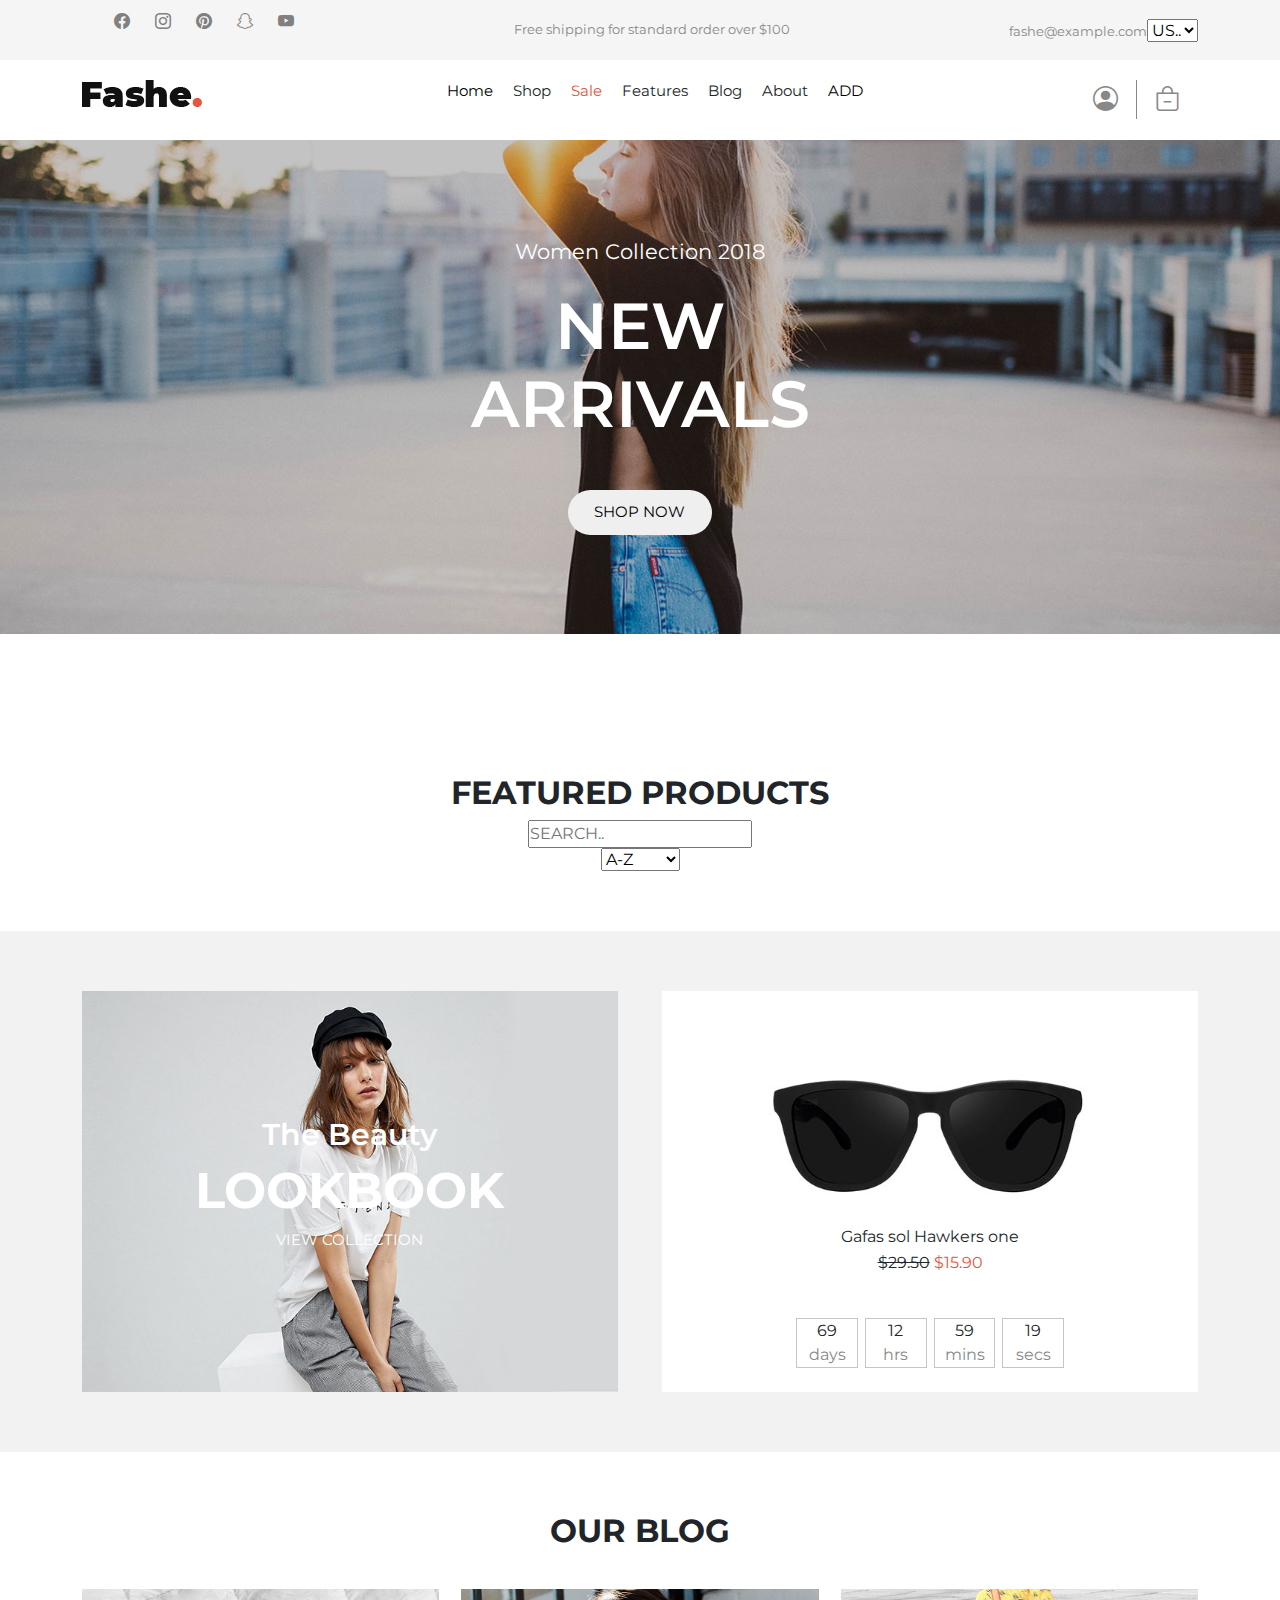
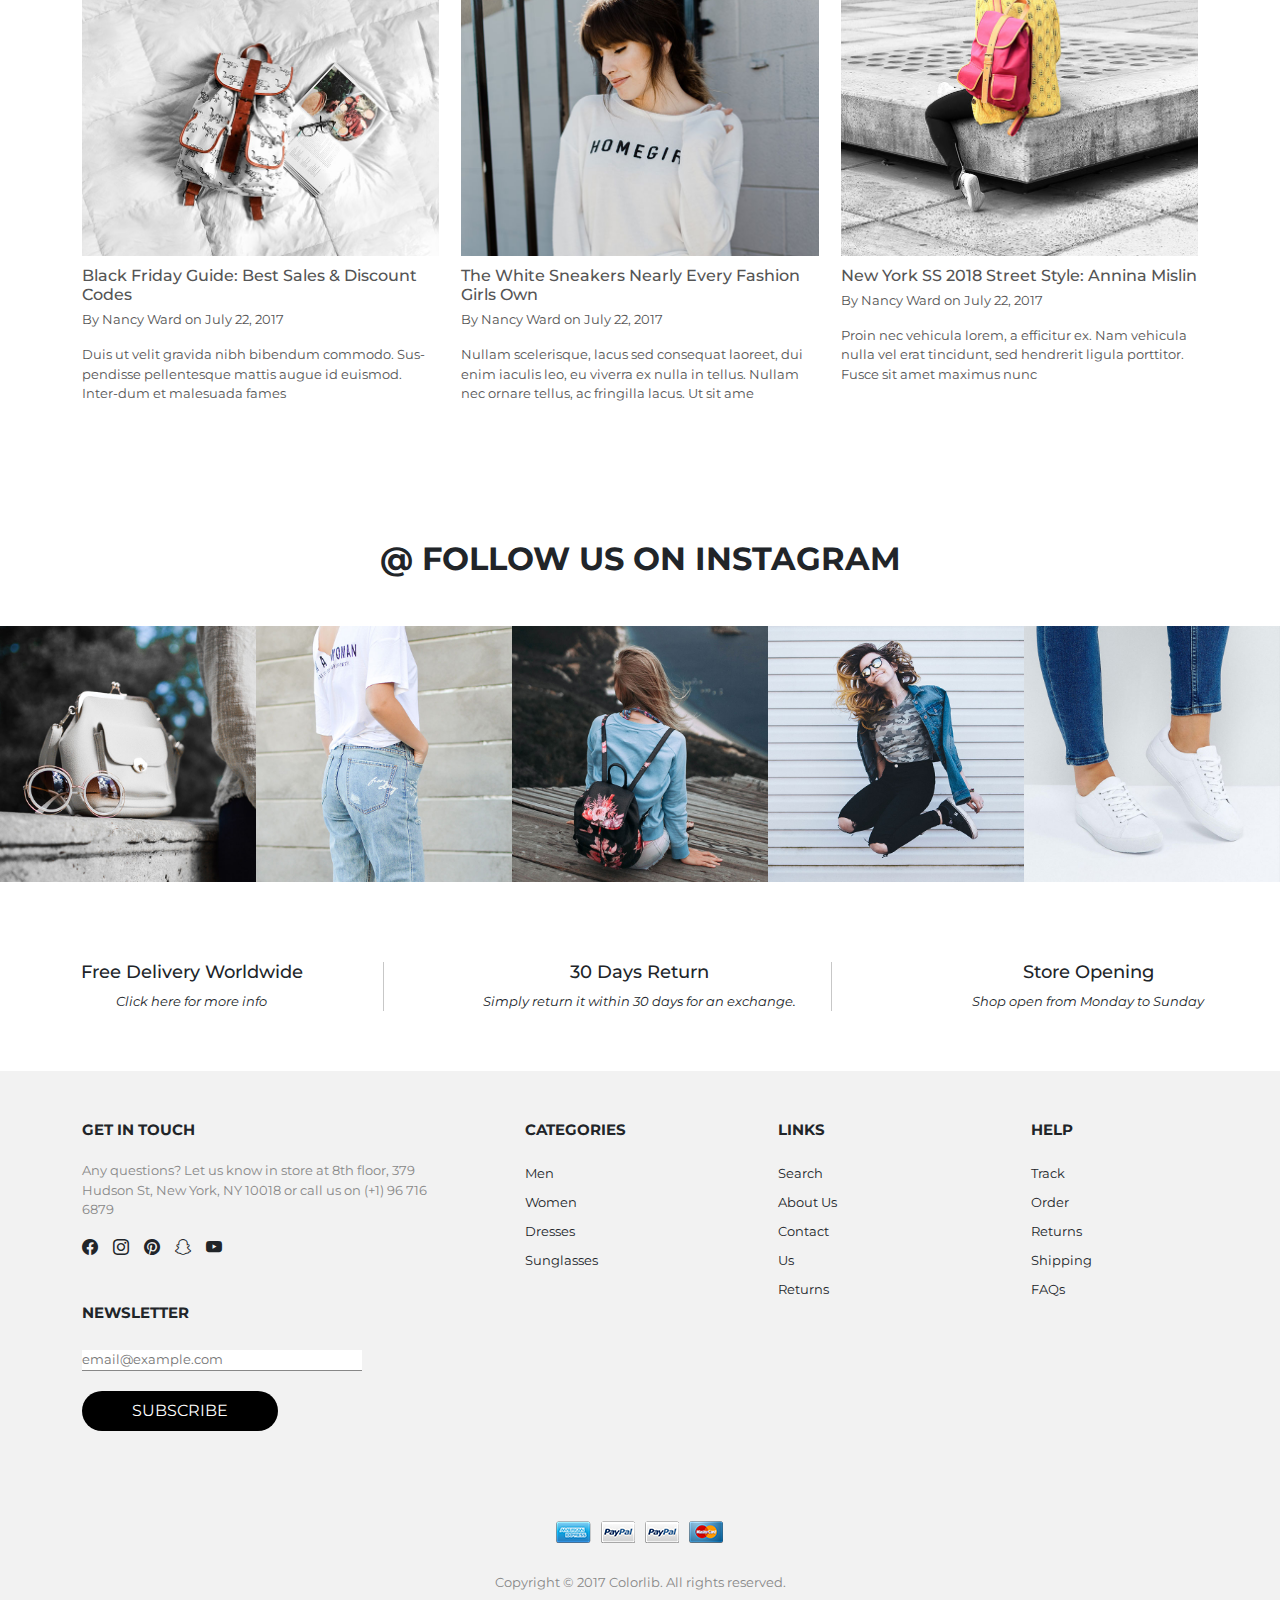
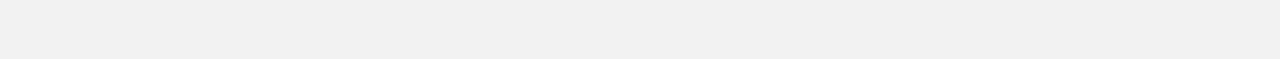
==== index.html @ 00dacbce "first commit" ====
<!DOCTYPE html>
<html lang="en">
  <head>
    <meta charset="UTF-8" />
    <meta http-equiv="X-UA-Compatible" content="IE=edge" />
    <meta name="viewport" content="width=device-width, initial-scale=1.0" />
    <title>Document</title>
    <link rel="stylesheet" href="./assets/css/style.css" />
    <link
      rel="stylesheet"
      href="https://cdn.jsdelivr.net/npm/bootstrap-icons@1.11.3/font/bootstrap-icons.min.css"
    />
    <link rel="preconnect" href="https://fonts.googleapis.com" />
    <link rel="preconnect" href="https://fonts.gstatic.com" crossorigin />
    <link
      href="https://fonts.googleapis.com/css2?family=Montserrat:ital,wght@0,100;0,200;0,300;0,400;0,500;0,600;0,700;1,200;1,300;1,400;1,500;1,600;1,700&display=swap"
      rel="stylesheet"
    />
    <link
      rel="stylesheet"
      href="https://cdn.jsdelivr.net/npm/bootstrap@5.3.2/dist/css/bootstrap.min.css"
    />
  </head>
  <body>
    <nav>
      <div class="navup">
        <div class="container">
          <div class="nav-up">
            <div class="icons">
              <ul>
                <li><i class="bi bi-facebook"></i></li>
                <li><i class="bi bi-instagram"></i></li>
                <li><i class="bi bi-pinterest"></i></li>
                <li><i class="bi bi-snapchat"></i></li>
                <li><i class="bi bi-youtube"></i></li>
              </ul>
            </div>
            <div class="text">Free shipping for standard order over $100</div>
            <div class="select">
              fashe@example.com<select>
                <option value="us">US..</option>
              </select>
            </div>
          </div>
        </div>
      </div>
      <div class="container">
        <div class="nav-main">
          <div class="img"><img src="./assets/img/logo.png" alt="nav" /></div>
          <div class="list">
            <ul>
              <li><a href="./index.html">Home</a></li>
              <li>Shop</li>
              <li><span>Sale</span></li>
              <li>Features</li>
              <li>Blog</li>
              <li>About</li>
              <li><a href="./add.html">ADD</a></li>
            </ul>
          </div>
          <div class="panel">
            <div class="admin"><i class="bi bi-person-circle"></i></div>
            <div class="baskett"><i class="bi bi-bag-dash"></i></div>
            <div><i class="menu"></i></div>
          </div>
        </div>
      </div>
    </nav>
    <section class="s1">
      <div class="img">
        <div class="text">
          <h3>Women Collection 2018</h3>
          <h1>NEW ARRIVALS</h1>
          <button>SHOP NOW</button>
        </div>
        <img src="./assets/img/master-slide-03.jpg" />
      </div>
    </section>
    <section class="s2">
      <div class="container">
        <div class="s2-in">
          <div class="text"><h2>FEATURED PRODUCTS</h2></div>
          <input type="search" id="search" placeholder="SEARCH..">
          <select id="sort">
            <option value="a-z">A-Z</option>
            <option value="z-a">Z-A</option>
            <option value="default">default</option>
          </select>
          <div class="boxes" id="s2boxes">
            <!-- <div class="box1">
              <div class="img">
                <img src="./assets/img/item-02.jpg" alt="" />
              </div>
              <div class="text">
                <p>Herschel supply co 25l</p>
                <h5>$75.00</h5>
              </div>
            </div>
            <div class="box1">
              <div class="img">
                <img src="./assets/img/item-07.jpg" alt="" />
              </div>
              <div class="text">
                <p>Herschel supply co 25l</p>
                <h5>$75.00</h5>
              </div>
            </div>
            <div class="box1">
              <div class="img">
                <img src="./assets/img/item-05.jpg" alt="" />
              </div>
              <div class="text">
                <p>Herschel supply co 25l</p>
                <h5>$75.00</h5>
              </div>
            </div>
            <div class="box1">
              <div class="img">
                <img src="./assets/img/item-03.jpg" alt="" />
              </div>
              <div class="text">
                <p>Herschel supply co 25l</p>
                <h5>$75.00</h5>
              </div>
            </div> -->
          </div>
        </div>
      </div>
    </section>
    <section class="s3">
      <div class="container">
        <div class="s3-in">
          <div class="left">
            <div class="text">
              <h3>The Beauty</h3>
              <h1>LOOKBOOK</h1>
              <p>VIEW COLLECTION</p>
            </div>
            <img src="./assets/img/banner-08.jpg" alt="" />
          </div>
          <div class="right">
            <div class="text">
              <div class="up">
                <p>Gafas sol Hawkers one</p>
                <p><strike>$29.50</strike> <span>$15.90</span></p>
              </div>
              <div class="down">
                <div class="box1">69 <span>days</span></div>
                <div class="box1">12 <span>hrs</span></div>
                <div class="box1">59 <span>mins</span></div>
                <div class="box1">19 <span>secs</span></div>
              </div>
            </div>
            <img src="./assets/img/shop-item-09.jpg" alt="" />
          </div>
        </div>
      </div>
    </section>

    <section class="s4">
      <div class="container">
        <div class="s4-in">
          <div class="text"><h2>OUR BLOG</h2></div>
          <div class="boxes">
            <div class="box1">
              <div class="img">
                <img src="./assets/img/blog-01.jpg" alt="" />
              </div>
              <div class="text">
                <h4>Black Friday Guide: Best Sales & Discount Codes</h4>
                <h5>By Nancy Ward on July 22, 2017</h5>
                <p>
                  Duis ut velit gravida nibh bibendum commodo. Sus-pendisse
                  pellentesque mattis augue id euismod. Inter-dum et malesuada
                  fames
                </p>
              </div>
            </div>
            <div class="box1">
              <div class="img">
                <img src="./assets/img/blog-02.jpg" alt="" />
              </div>
              <div class="text">
                <h4>The White Sneakers Nearly Every Fashion Girls Own</h4>
                <h5>By Nancy Ward on July 22, 2017</h5>
                <p>
                  Nullam scelerisque, lacus sed consequat laoreet, dui enim
                  iaculis leo, eu viverra ex nulla in tellus. Nullam nec ornare
                  tellus, ac fringilla lacus. Ut sit ame
                </p>
              </div>
            </div>
            <div class="box1">
              <div class="img">
                <img src="./assets/img/blog-03.jpg" alt="" />
              </div>
              <div class="text">
                <h4>New York SS 2018 Street Style: Annina Mislin</h4>
                <h5>By Nancy Ward on July 22, 2017</h5>
                <p>
                  Proin nec vehicula lorem, a efficitur ex. Nam vehicula nulla
                  vel erat tincidunt, sed hendrerit ligula porttitor. Fusce sit
                  amet maximus nunc
                </p>
              </div>
            </div>
          </div>
        </div>
      </div>
    </section>
    <section class="s5">
      <div class="text"><h2>@ FOLLOW US ON INSTAGRAM</h2></div>
      <div class="boxes">
        <div class="box1">
          <img src="./assets/img/gallery-03.jpg" alt="" />
        </div>
        <div class="box1">
          <img src="./assets/img/gallery-07.jpg" alt="" />
        </div>
        <div class="box1">
          <img src="./assets/img/gallery-09.jpg" alt="" />
        </div>
        <div class="box1">
          <img src="./assets/img/gallery-13.jpg" alt="" />
        </div>
        <div class="box1">
          <img src="./assets/img/gallery-15.jpg" alt="" />
        </div>
      </div>
      <div class="boxes1">
        <div class="box1">
          <h3>Free Delivery Worldwide</h3>
          <i>Click here for more info</i>
        </div>
        <div class="box2">
          <h3>30 Days Return</h3>
          <i>Simply return it within 30 days for an exchange.</i>
        </div>
        <div class="box3">
          <h3>Store Opening</h3>
          <i>Shop open from Monday to Sunday</i>
        </div>
      </div>
    </section>
    <footer>
        <div class="container">
            <div class="footer-in">
                <div class="main">
                <div class="box1">
                    <h5>GET IN TOUCH</h5>
                    <p>Any questions? Let us know in store at 8th floor, 379 Hudson St, New York, NY 10018 or call us on (+1) 96 716 6879</p>
                    <div class="icons">
                        
                            <i class="bi bi-facebook"></i>
                            <i class="bi bi-instagram"></i>
                            <i class="bi bi-pinterest"></i>
                            <i class="bi bi-snapchat"></i>
                            <i class="bi bi-youtube"></i>
                          
                    </div>
                </div>
                <div class="box2">
                    <h5>CATEGORIES</h5>
                    
                    <div class="list">
                        <span>Men</span>
                        Women
                        Dresses
                        Sunglasses
                         
                          
                    </div>
                </div>
                <div class="box3">
                    <h5>LINKS</h5>
                    <div class="list">
                        Search
                        About Us
                        Contact Us
                        Returns
                         
                          
                    </div>
                </div>
                <div class="box3">
                    <h5>HELP</h5>
                    <div class="list">
                        
                        Track Order
                        Returns
                        Shipping
                        FAQs
                            
                        
                         
                          
                    </div>
                </div>
                <div class="box4">
                    <h5>NEWSLETTER</h5>
                   <input type="text" placeholder="email@example.com">
                   <button>SUBSCRIBE</button>
                </div></div>
                <div class="boxess">
                <img src="./assets/img/express.png" alt="">
                <img src="./assets/img/paypal.png" alt="">
                <img src="./assets/img/paypal.png" alt="">
                <img src="./assets/img/mastercard.png" alt="">
            </div>
            <p>Copyright © 2017 Colorlib. All rights reserved.</p>
            </div>
            
        </div>
    </footer>

    <script src="https://cdn.jsdelivr.net/npm/bootstrap@5.3.2/dist/js/bootstrap.bundle.min.js"></script>
    <script src="./assets/js/script.js"></script>
  </body>
</html>
---- assets/css/style.css ----
.addmain {
  padding: 150px 0;
  background-color: burlywood;
  display: flex;
  align-items: center;
  justify-content: center;
  flex-direction: column;
}
.addmain .form {
  width: 40%;
  display: flex;
  flex-direction: column;
  gap: 20px;
}
.addmain .form .img {
  width: 30%;
}
.addmain .form .img img {
  width: 100%;
  height: 100%;
}
.addmain .form button {
  width: 20%;
}
.addmain .form .reqimg {
  color: red;
  display: none;
}
.addmain .form .reqname {
  color: red;
  display: none;
}
.addmain .form .reqdesc {
  color: red;
  display: none;
}
.addmain .form .reqpric {
  color: red;
  display: none;
}

.table {
  background-color: burlywood;
  width: 60%;
  padding: 20px 0;
  display: flex;
  align-items: center;
  justify-content: center;
}
.table table {
  width: 70%;
}
.table table td, .table th, .table tr {
  border: 1px solid black;
}

* {
  margin: 0;
  padding: 0;
  box-sizing: border-box;
  font-family: "Montserrat", sans-serif;
}

.container {
  margin: auto;
  padding: 0 32px;
  max-width: 1300px;
}

nav {
  width: 100%;
  margin: auto;
  position: fixed;
  z-index: 999;
  background-color: white;
  transition: 0.4s ease-in-out;
}
nav .navup {
  background-color: #f5f5f5;
}
nav .navup .nav-up {
  width: 100%;
  display: flex;
  justify-content: space-between;
  padding: 10px 0;
  gap: 50px;
  align-items: center;
}
nav .navup .nav-up .icons {
  display: flex;
  align-items: center;
  justify-content: center;
}
nav .navup .nav-up .icons ul {
  list-style: none;
  display: flex;
  gap: 25px;
  color: gray;
  text-align: center;
  align-items: center;
  justify-content: center;
}
nav .navup .nav-up .icons ul li:hover {
  color: #e65540;
  cursor: pointer;
  transition: 0.3s;
}
nav .navup .nav-up .text {
  font-size: 13px;
  color: #888888;
}
nav .navup .nav-up .select {
  font-size: 13px;
  color: #888888;
}
nav .navup .nav-up .select select {
  font-size: 16px;
}
nav .nav-main {
  width: 100%;
  display: flex;
  justify-content: space-between;
  padding: 20px 0;
}
nav .nav-main .img {
  display: flex;
  align-items: start;
}
nav .nav-main .list {
  display: flex;
  align-items: center;
  justify-content: center;
  font-size: 15px;
}
nav .nav-main .list ul {
  list-style: none;
  gap: 20px;
  display: flex;
}
nav .nav-main .list ul li a {
  text-decoration: none;
  color: black;
}
nav .nav-main .list ul li span {
  color: #e65540;
}
nav .nav-main .panel {
  display: flex;
  font-size: 25px;
  color: #888888;
}
nav .nav-main .panel .admin {
  border-right: 1px solid #888888;
  display: flex;
  align-items: center;
  padding-left: 18px;
  padding-right: 18px;
}
nav .nav-main .panel .baskett {
  display: flex;
  align-items: center;
  padding-left: 18px;
  padding-right: 18px;
}

.s1 {
  width: 100%;
  margin: auto;
  display: flex;
  align-items: center;
  justify-content: center;
}
.s1 .img {
  width: 100%;
  padding: 140px 0;
  position: relative;
  display: flex;
  justify-content: center;
  align-items: center;
  overflow: hidden;
}
.s1 .img .text {
  position: absolute;
  display: flex;
  width: 40%;
  flex-direction: column;
  gap: 15px;
  text-align: center;
  align-items: center;
  justify-content: center;
  color: white;
}
.s1 .img .text h3 {
  font-size: 21px;
  font-weight: 400;
}
.s1 .img .text h1 {
  font-size: 65px;
  font-weight: 600;
}
.s1 .img .text button {
  font-size: 15px;
  width: 28%;
  border-radius: 50px;
  border: none;
  height: 45px;
  margin-top: 24px;
}
.s1 .img .text button:hover {
  background-color: #e65540;
  color: white;
  transition: 0.3s;
}
.s1 .img img {
  width: 130%;
  height: 100%;
}

.s2 {
  width: 100%;
  margin: auto;
}
.s2 .s2-in {
  width: 100%;
  display: flex;
  align-items: center;
  justify-content: center;
  flex-direction: column;
}
.s2 .s2-in .text h2 {
  font-weight: bold;
}
.s2 .s2-in .boxes {
  padding: 30px 0;
  width: 100%;
  display: flex;
  flex-wrap: wrap;
  justify-content: space-between;
}
.s2 .s2-in .boxes .box1 {
  width: 23%;
}
.s2 .s2-in .boxes .box1 img {
  width: 100%;
}
.s2 .s2-in .boxes .box1 .text {
  padding: 10px 0;
  color: #555555;
}
.s2 .s2-in .boxes .box1 .text h5 {
  font-weight: normal;
  font-size: 16px;
}

.s3 {
  width: 100%;
  background-color: #F2F2F2;
  padding: 10px 0;
}
.s3 .s3-in {
  margin: auto;
  width: 100%;
  padding: 50px 0;
  display: flex;
  justify-content: space-between;
  align-items: center;
}
.s3 .s3-in .left {
  width: 48%;
  position: relative;
  display: flex;
  align-items: center;
  justify-content: center;
  text-align: center;
  color: white;
  overflow: hidden;
}
.s3 .s3-in .left:hover img {
  transform: scale(1.1);
  transition: 0.4s;
  transition-delay: 0.2s;
}
.s3 .s3-in .left img {
  width: 100%;
  height: 100%;
}
.s3 .s3-in .left .text {
  position: absolute;
  z-index: 998;
}
.s3 .s3-in .left .text h3 {
  font-size: 30px;
  font-weight: 600;
}
.s3 .s3-in .left .text h1 {
  font-size: 50px;
  font-weight: bold;
}
.s3 .s3-in .left .text p {
  font-size: 15px;
}
.s3 .s3-in .right {
  width: 48%;
  position: relative;
  display: flex;
  align-items: center;
  justify-content: center;
  overflow: hidden;
}
.s3 .s3-in .right:hover img {
  transform: scale(1.1);
  transition: 0.4s;
}
.s3 .s3-in .right img {
  width: 100%;
  height: 100%;
}
.s3 .s3-in .right .text {
  position: absolute;
  top: 60%;
  width: 50%;
  z-index: 998;
}
.s3 .s3-in .right .text .up {
  line-height: 10px;
  text-align: center;
}
.s3 .s3-in .right .text .up span {
  color: #e65540;
}
.s3 .s3-in .right .text .down {
  width: 100%;
  display: flex;
  justify-content: space-between;
  margin-top: 50px;
}
.s3 .s3-in .right .text .down .box1 {
  width: 23%;
  border: 1px solid rgba(136, 136, 136, 0.4862745098);
  text-align: center;
  display: flex;
  flex-direction: column;
}
.s3 .s3-in .right .text .down .box1 span {
  color: #888888;
}

.s4 {
  width: 100%;
  margin: auto;
  padding: 60px 0;
}
.s4 .s4-in {
  width: 100%;
  display: flex;
  align-items: center;
  justify-content: center;
  flex-direction: column;
}
.s4 .s4-in .text h2 {
  font-weight: bold;
}
.s4 .s4-in .boxes {
  padding: 30px 0;
  width: 100%;
  display: flex;
  flex-wrap: wrap;
  justify-content: space-between;
}
.s4 .s4-in .boxes .box1 {
  width: 32%;
}
.s4 .s4-in .boxes .box1 .img {
  overflow: hidden;
}
.s4 .s4-in .boxes .box1 .img:hover img {
  transform: scale(1.1);
  transition: 0.3s;
}
.s4 .s4-in .boxes .box1 .img img {
  width: 100%;
  height: 100%;
}
.s4 .s4-in .boxes .box1 .text {
  padding: 10px 0;
  color: #555555;
}
.s4 .s4-in .boxes .box1 .text h5 {
  font-weight: normal;
  font-size: 13px;
}
.s4 .s4-in .boxes .box1 .text h4 {
  font-size: 16px;
}
.s4 .s4-in .boxes .box1 .text h4:hover {
  color: #e65540;
  transition: 0.2s;
  cursor: pointer;
}
.s4 .s4-in .boxes .box1 .text p {
  font-size: 13px;
  margin-top: 17px;
}

.s5 {
  display: flex;
  margin: auto;
  align-items: center;
  justify-content: center;
  flex-direction: column;
  padding: 20px 0;
}
.s5 .text h2 {
  font-weight: bold;
}
.s5 .boxes {
  width: 100%;
  display: flex;
  padding: 40px 0;
  flex-wrap: wrap;
}
.s5 .boxes .box1 {
  width: 20%;
}
.s5 .boxes .box1 img {
  width: 100%;
  height: 100%;
}
.s5 .boxes1 {
  width: 100%;
  display: flex;
  padding: 40px 0;
  justify-content: space-between;
}
.s5 .boxes1 .box1 {
  width: 30%;
  border-right: 1px solid rgba(136, 136, 136, 0.4745098039);
  display: flex;
  flex-direction: column;
  align-items: center;
  justify-content: center;
  text-align: center;
}
.s5 .boxes1 .box1 h3 {
  font-size: 18px;
}
.s5 .boxes1 .box1 i {
  font-size: 13px;
}
.s5 .boxes1 .box1 i:hover {
  color: #e65540;
}
.s5 .boxes1 .box2 {
  width: 30%;
  border-right: 1px solid rgba(136, 136, 136, 0.4745098039);
  display: flex;
  flex-direction: column;
  align-items: center;
  justify-content: center;
  text-align: center;
}
.s5 .boxes1 .box2 h3 {
  font-size: 18px;
}
.s5 .boxes1 .box2 i {
  font-size: 13px;
}
.s5 .boxes1 .box3 {
  display: flex;
  flex-direction: column;
  align-items: center;
  justify-content: center;
  width: 30%;
}
.s5 .boxes1 .box3 h3 {
  font-size: 18px;
}
.s5 .boxes1 .box3 i {
  font-size: 13px;
}

footer {
  width: 100%;
  margin: auto;
  background-color: #F2F2F2;
}
footer .footer-in {
  width: 100%;
  display: flex;
  justify-content: space-between;
  padding: 50px 0;
  flex-direction: column;
  align-items: center;
  flex-wrap: wrap;
}
footer .footer-in .main {
  width: 100%;
  display: flex;
  justify-content: space-between;
  flex-wrap: wrap;
}
footer .footer-in .main .box1 {
  width: 32%;
}
footer .footer-in .main .box1 h5 {
  font-size: 15px;
  font-weight: bold;
}
footer .footer-in .main .box1 p {
  font-size: 13px;
  margin-top: 22px;
}
footer .footer-in .main .box1 .icons {
  display: flex;
  align-items: center;
  justify-content: start;
  gap: 15px;
}
footer .footer-in .box2 {
  width: 15%;
}
footer .footer-in .box2 h5 {
  font-size: 15px;
  font-weight: bold;
}
footer .footer-in .box2 .list {
  display: flex;
  flex-direction: column;
  width: 40%;
  line-height: 29px;
  margin-top: 20px;
  font-size: 13px;
}
footer .footer-in .box3 {
  width: 15%;
}
footer .footer-in .box3 h5 {
  font-size: 15px;
  font-weight: bold;
}
footer .footer-in .box3 .list {
  display: flex;
  flex-direction: column;
  width: 40%;
  line-height: 29px;
  margin-top: 20px;
  font-size: 13px;
}
footer .footer-in .box4 h5 {
  font-size: 15px;
  font-weight: bold;
}
footer .footer-in .box4 input {
  border-bottom: 1px solid #888888;
  border-top: none;
  border-left: none;
  border-right: none;
  font-size: 13px;
  width: 100%;
  margin-top: 20px;
}
footer .footer-in .box4 button {
  margin-top: 20px;
  width: 70%;
  background-color: black;
  color: white;
  border: none;
  border-radius: 50px;
  height: 40px;
}
footer .footer-in .box4 button:hover {
  background-color: #e65540;
  transition: 0.3s;
}
footer .boxess {
  width: 30%;
  padding: 30px 0;
  align-items: center;
  display: flex;
  justify-content: center;
  gap: 10px;
  margin-top: 60px;
}
footer p {
  font-size: 13px;
  color: #888888;
}

@media screen and (min-width: 768px) and (max-width: 995px) {
  nav .navup {
    display: none;
  }
  nav .nav-main .list {
    display: none;
  }
  .s1 .img {
    width: 100%;
    padding: 80px;
    height: 720px;
  }
  .s1 .img .text {
    width: 70%;
  }
  .s1 .img .text button {
    display: none;
  }
  .s1 .img img {
    width: auto;
  }
  .s3 .s3-in {
    flex-direction: column;
    row-gap: 30px;
  }
  .s3 .s3-in .left {
    width: 90%;
  }
  .s3 .s3-in .right {
    width: 90%;
  }
  .s5 .boxes .box1 {
    width: 50%;
  }
  footer .footer-in .main {
    row-gap: 40px;
  }
  footer .footer-in .main .box1 {
    width: 100%;
  }
  footer .footer-in .main .box4 {
    width: 70%;
  }
}
@media screen and (min-width: 565px) and (max-width: 768px) {
  nav .navup {
    display: none;
  }
  nav .nav-main .list {
    display: none;
  }
  .s1 .img {
    width: 100%;
    padding: 80px;
    height: 620px;
  }
  .s1 .img .text {
    width: 100%;
  }
  .s1 .img .text button {
    display: none;
  }
  .s1 .img img {
    width: auto;
  }
  .s2 .s2-in .boxes .box1 {
    width: 50%;
  }
  .s3 .s3-in {
    flex-direction: column;
    row-gap: 30px;
  }
  .s3 .s3-in .left {
    width: 100%;
  }
  .s3 .s3-in .right {
    width: 100%;
  }
  .s4 .s4-in .boxes .box1 {
    width: 100%;
  }
  .s5 .boxes .box1 {
    width: 50%;
  }
  footer .footer-in .main {
    row-gap: 40px;
  }
  footer .footer-in .main .box1 {
    width: 100%;
  }
  footer .footer-in .main .box4 {
    width: 70%;
  }
}
@media screen and (max-width: 565px) {
  nav .navup {
    display: none;
  }
  nav .nav-main .list {
    display: none;
  }
  .s1 .img {
    width: 100%;
    padding: 80px;
    height: 620px;
  }
  .s1 .img .text {
    width: 70%;
  }
  .s1 .img .text button {
    display: none;
  }
  .s1 .img img {
    width: auto;
  }
  .s2 .s2-in .boxes .box1 {
    width: 100%;
  }
  .s3 .s3-in {
    flex-direction: column;
    row-gap: 30px;
  }
  .s3 .s3-in .left {
    width: 100%;
  }
  .s3 .s3-in .right {
    width: 100%;
  }
  .s4 .s4-in .boxes .box1 {
    width: 100%;
  }
  .s5 .boxes .box1 {
    width: 100%;
  }
  .s5 .boxes1 {
    flex-direction: column;
    row-gap: 30px;
  }
  .s5 .boxes1 .box1 {
    width: 100%;
  }
  .s5 .boxes1 .box2 {
    width: 100%;
  }
  .s5 .boxes1 .box3 {
    width: 100%;
  }
  footer .footer-in .main {
    row-gap: 40px;
  }
  footer .footer-in .main .box1 {
    width: 100%;
  }
  footer .footer-in .main .box4 {
    width: 70%;
  }
}/*# sourceMappingURL=style.css.map */
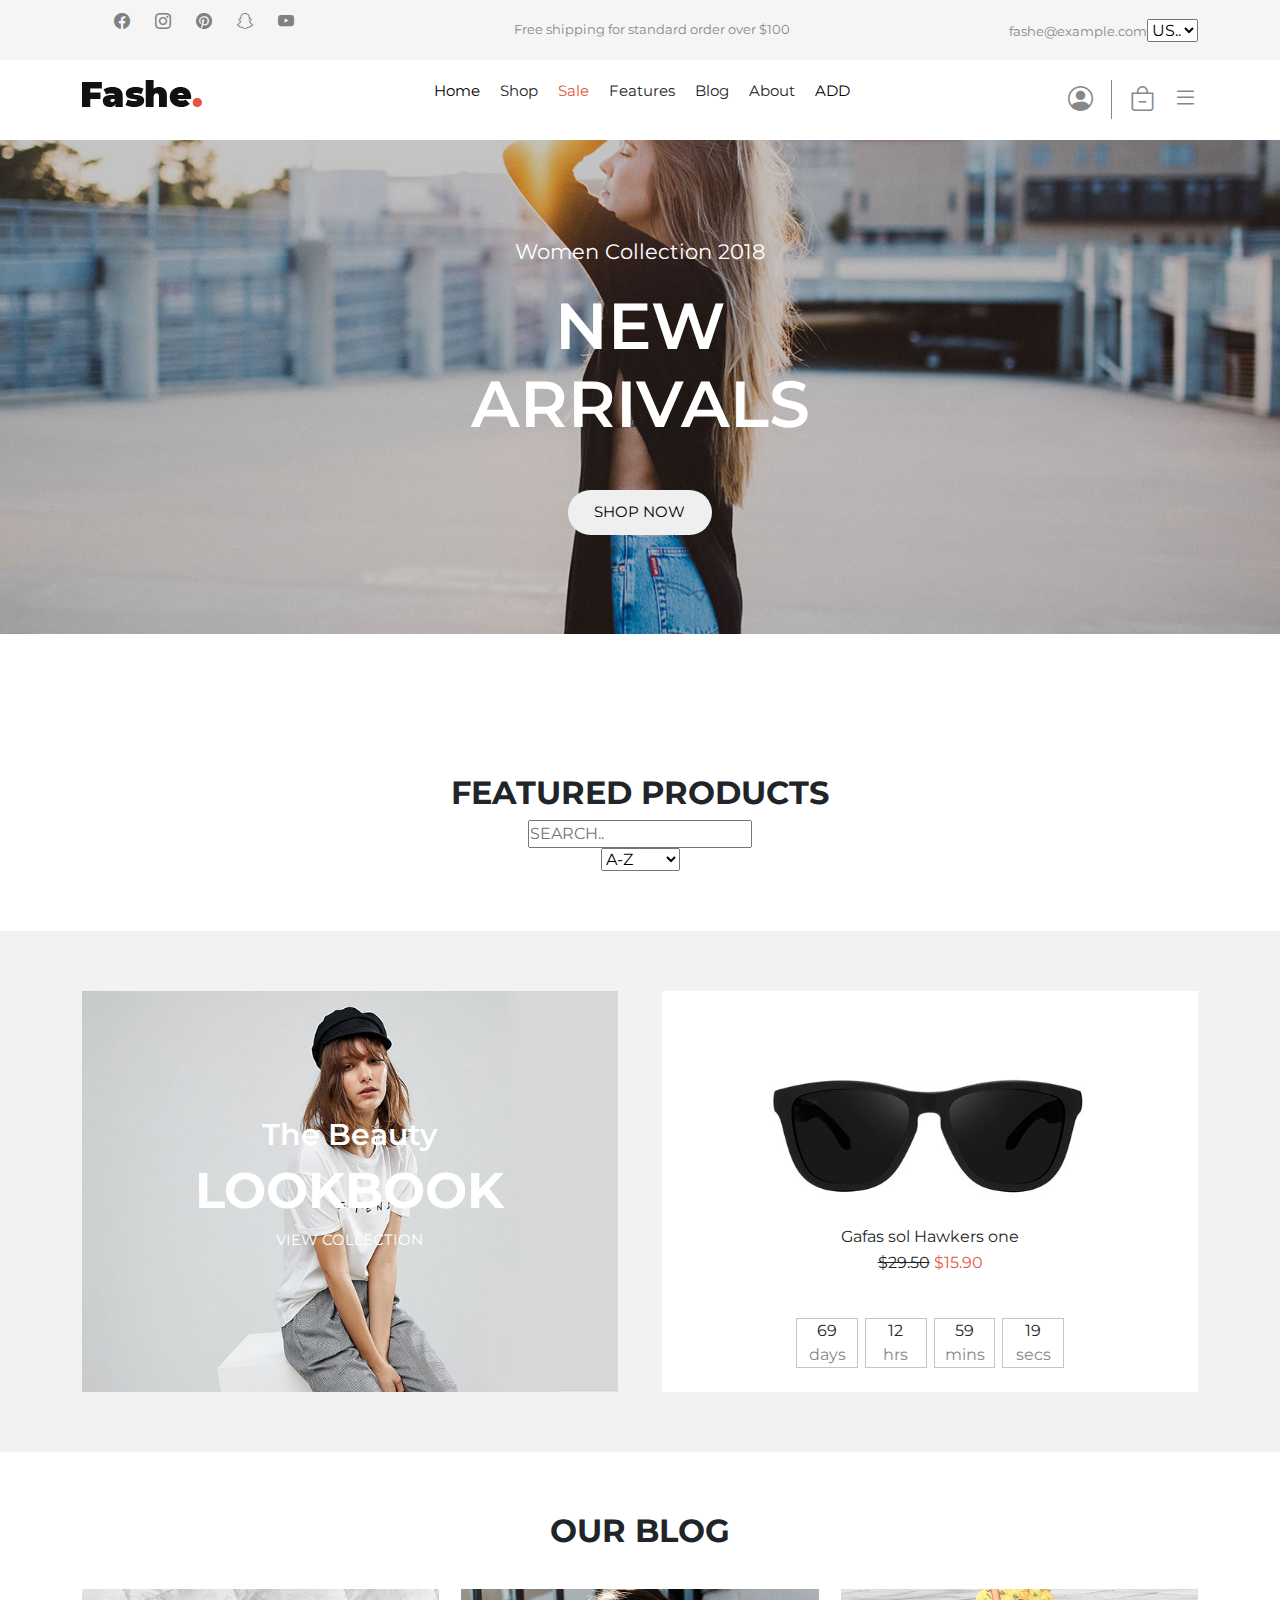
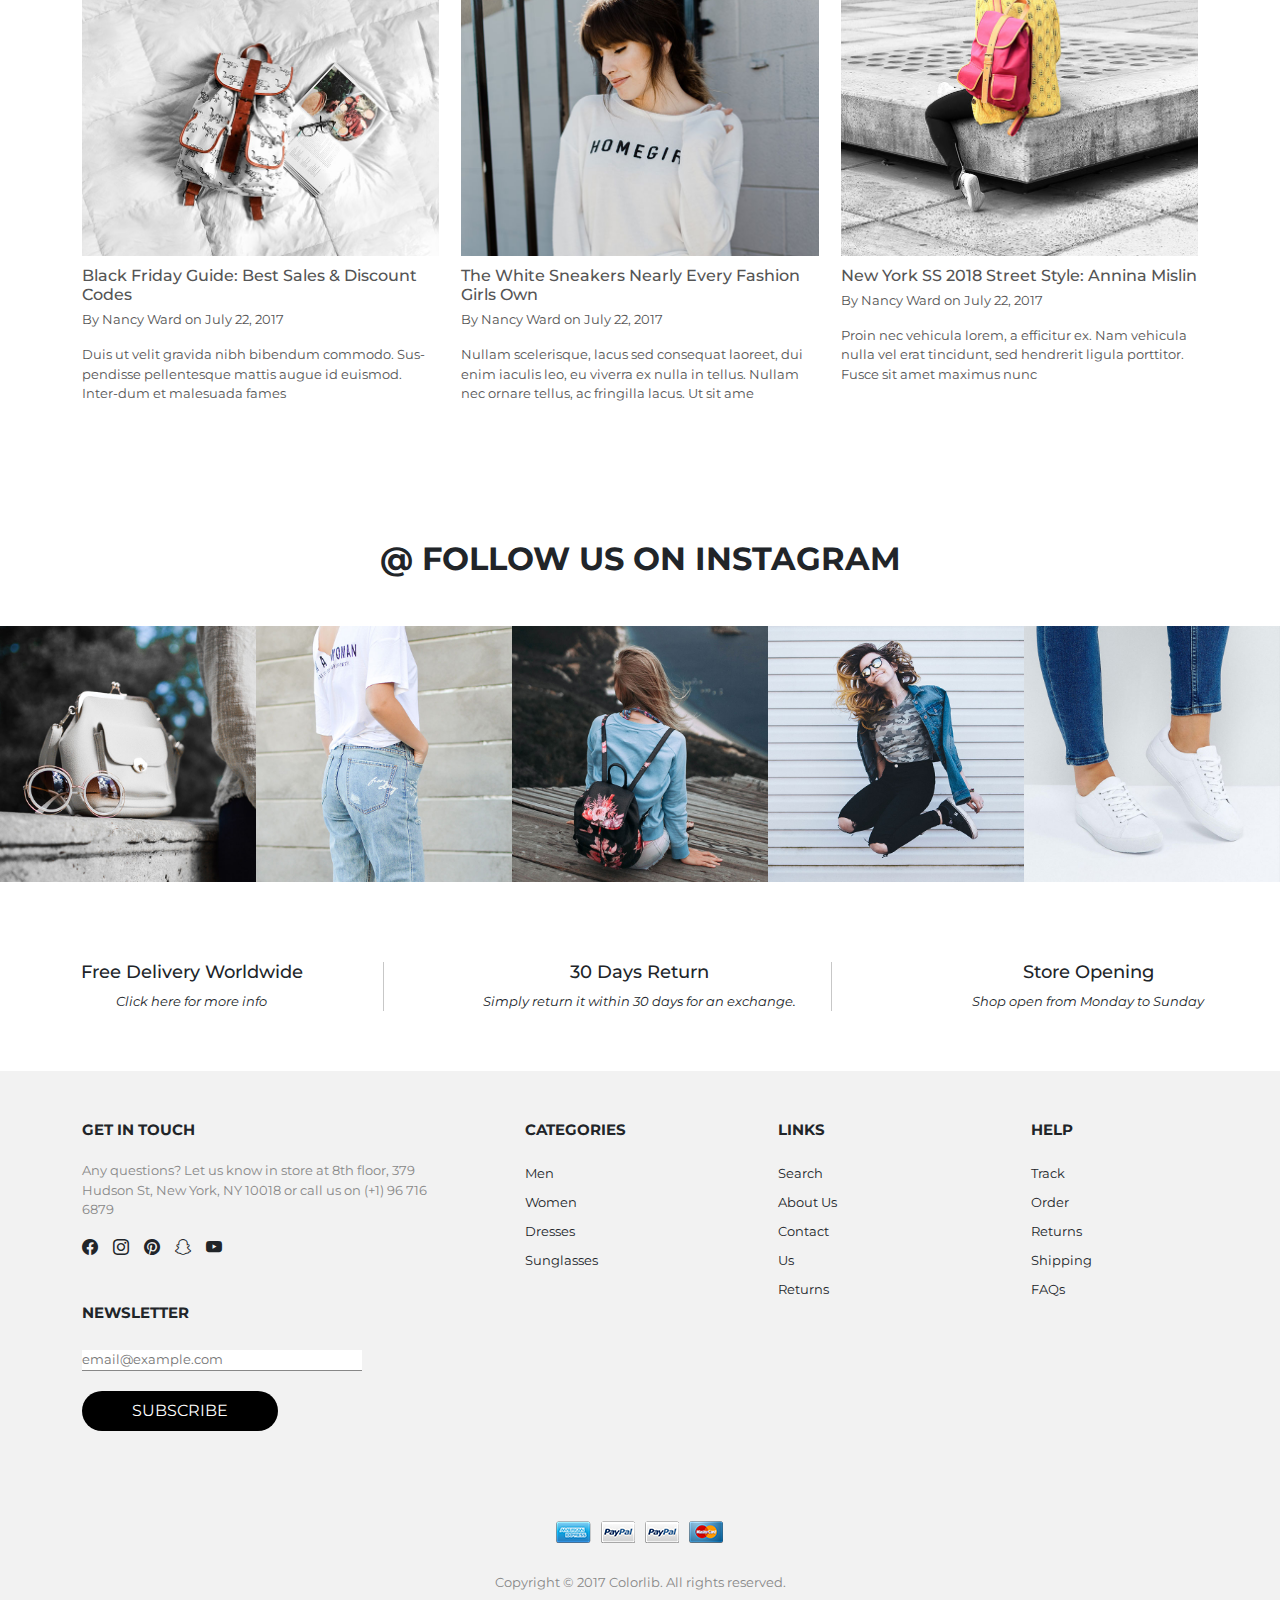
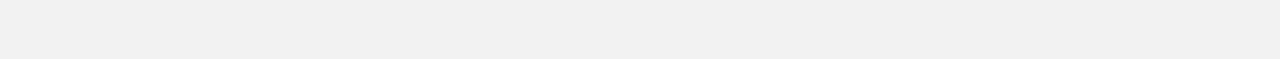
==== commit 2154fe6e: "second commit" ====
--- a/index.html
+++ b/index.html
@@ -61,7 +61,7 @@
           <div class="panel">
             <div class="admin"><i class="bi bi-person-circle"></i></div>
             <div class="baskett"><i class="bi bi-bag-dash"></i></div>
-            <div><i class="menu"></i></div>
+            <div><i class="bi bi-list"></i></div>
           </div>
         </div>
       </div>
